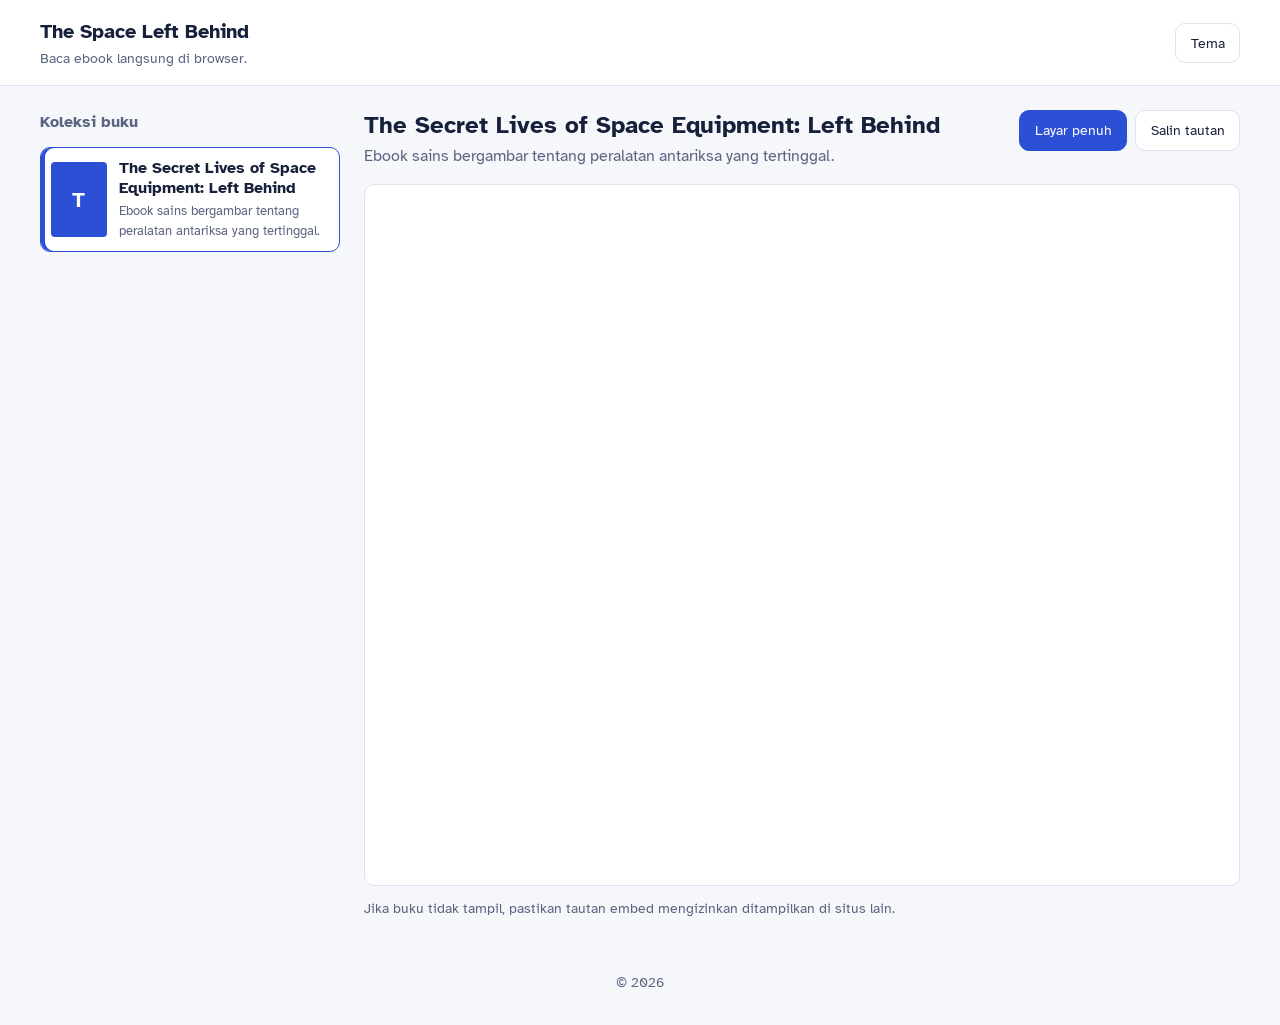
==== index.html @ 53a89041 "Fix embed URL and add newline at end of index.html Updated embed URL to include '?embed' and added n" ====
<!DOCTYPE html>
<html lang="id">
<head>
<meta charset="UTF-8">
<meta name="viewport" content="width=device-width, initial-scale=1">
<title>The Space Left Behind</title>
<meta name="description" content="Baca ebook langsung di browser.">
<link rel="preconnect" href="https://fonts.googleapis.com">
<link rel="preconnect" href="https://fonts.gstatic.com" crossorigin>
<link href="https://fonts.googleapis.com/css2?family=Atkinson+Hyperlegible:wght@400;700&display=swap" rel="stylesheet">
<style>
  :root {
    --bg: #f5f7fb;
    --surface: #ffffff;
    --ink: #17203a;
    --muted: #5b6480;
    --line: #dde2ee;
    --accent: #2b50d6;
    --accent-ink: #ffffff;
    --radius: 10px;
  }
  @media (prefers-color-scheme: dark) {
    :root:not([data-theme="light"]) {
      --bg: #0f1424;
      --surface: #171e35;
      --ink: #e8ecf8;
      --muted: #9aa5c4;
      --line: #28324f;
      --accent: #7f9bff;
      --accent-ink: #0f1424;
    }
  }
  :root[data-theme="dark"] {
    --bg: #0f1424;
    --surface: #171e35;
    --ink: #e8ecf8;
    --muted: #9aa5c4;
    --line: #28324f;
    --accent: #7f9bff;
    --accent-ink: #0f1424;
  }

  * { box-sizing: border-box; }
  html { height: 100%; }
  body {
    margin: 0;
    min-height: 100%;
    background: var(--bg);
    color: var(--ink);
    font-family: "Atkinson Hyperlegible", system-ui, -apple-system, "Segoe UI", Roboto, sans-serif;
    line-height: 1.55;
  }
  a { color: var(--accent); }
  :focus-visible { outline: 3px solid var(--accent); outline-offset: 2px; }

  header {
    display: flex;
    align-items: center;
    justify-content: space-between;
    gap: 1rem;
    padding: 1rem clamp(1rem, 4vw, 2.5rem);
    border-bottom: 1px solid var(--line);
    background: var(--surface);
  }
  header h1 { margin: 0; font-size: 1.25rem; }
  header p { margin: 0; color: var(--muted); font-size: .9rem; }

  .btn {
    font: inherit;
    font-size: .9rem;
    padding: .5rem .9rem;
    border: 1px solid var(--line);
    border-radius: var(--radius);
    background: var(--surface);
    color: var(--ink);
    cursor: pointer;
    text-decoration: none;
    display: inline-flex;
    align-items: center;
    gap: .4rem;
  }
  .btn:hover { border-color: var(--accent); }
  .btn.primary { background: var(--accent); color: var(--accent-ink); border-color: var(--accent); }

  main {
    display: grid;
    grid-template-columns: 300px minmax(0, 1fr);
    gap: 1.5rem;
    padding: 1.5rem clamp(1rem, 4vw, 2.5rem) 2.5rem;
    max-width: 1500px;
    margin: 0 auto;
  }

  /* Rak buku */
  .shelf h2 { margin: 0 0 .75rem; font-size: 1rem; color: var(--muted); font-weight: 700; }
  .book-list { list-style: none; margin: 0; padding: 0; display: grid; gap: .6rem; }
  .book-item {
    width: 100%;
    text-align: left;
    font: inherit;
    color: inherit;
    display: grid;
    grid-template-columns: 56px 1fr;
    gap: .8rem;
    align-items: center;
    padding: .6rem;
    background: var(--surface);
    border: 1px solid var(--line);
    border-radius: var(--radius);
    cursor: pointer;
  }
  .book-item:hover { border-color: var(--accent); }
  .book-item[aria-current="true"] { border-color: var(--accent); box-shadow: inset 4px 0 0 var(--accent); }
  .cover {
    width: 56px;
    aspect-ratio: 3 / 4;
    border-radius: 4px;
    background: var(--accent);
    color: var(--accent-ink);
    display: grid;
    place-items: center;
    font-weight: 700;
    font-size: 1.3rem;
    object-fit: cover;
    overflow: hidden;
  }
  .book-item strong { display: block; font-size: .98rem; line-height: 1.3; }
  .book-item span { display: block; color: var(--muted); font-size: .82rem; margin-top: .15rem; }

  /* Pembaca */
  .reader { min-width: 0; }
  .reader-head {
    display: flex;
    flex-wrap: wrap;
    align-items: flex-start;
    justify-content: space-between;
    gap: .75rem;
    margin-bottom: .9rem;
  }
  .reader-head h2 { margin: 0; font-size: 1.5rem; line-height: 1.25; }
  .reader-head p { margin: .25rem 0 0; color: var(--muted); max-width: 65ch; }
  .actions { display: flex; gap: .5rem; flex-wrap: wrap; }

  .frame {
    position: relative;
    width: 100%;
    height: min(78vh, 900px);
    min-height: 420px;
    background: var(--surface);
    border: 1px solid var(--line);
    border-radius: var(--radius);
    overflow: hidden;
  }
  .frame iframe { position: absolute; inset: 0; width: 100%; height: 100%; border: 0; }
  .frame:fullscreen { height: 100vh; border-radius: 0; border: 0; }

  .empty {
    display: grid;
    place-items: center;
    height: 100%;
    padding: 2rem;
    text-align: center;
    color: var(--muted);
  }
  .hint { margin-top: .75rem; color: var(--muted); font-size: .85rem; }

  footer { text-align: center; color: var(--muted); font-size: .85rem; padding: 0 1rem 2rem; }

  @media (max-width: 860px) {
    main { grid-template-columns: 1fr; }
    .book-list { display: flex; overflow-x: auto; padding-bottom: .4rem; scroll-snap-type: x proximity; }
    .book-item { min-width: 250px; scroll-snap-align: start; }
    .frame { height: 70vh; }
  }
</style>
</head>
<body>

<header>
  <div>
    <h1 id="site-title">The Space Left Behind</h1>
    <p id="site-sub">Pilih buku, lalu baca langsung di halaman ini.</p>
  </div>
  <button class="btn" id="theme-btn" type="button" aria-label="Ganti tema terang atau gelap">Tema</button>
</header>

<main>
  <nav class="shelf" aria-label="Daftar buku">
    <h2>Koleksi buku</h2>
    <ul class="book-list" id="book-list"></ul>
  </nav>

  <section class="reader" aria-live="polite">
    <div class="reader-head">
      <div>
        <h2 id="book-title"></h2>
        <p id="book-desc"></p>
      </div>
      <div class="actions">
        <button class="btn primary" id="fs-btn" type="button">Layar penuh</button>
        <button class="btn" id="copy-btn" type="button">Salin tautan</button>
      </div>
    </div>
    <div class="frame" id="frame"></div>
    <p class="hint">Jika buku tidak tampil, pastikan tautan embed mengizinkan ditampilkan di situs lain.</p>
  </section>
</main>

<footer id="footer"></footer>

<script>
/* ==========================================================
   PENGATURAN — cukup edit bagian ini
   ========================================================== */
const SITE = {
  title: "The Space Left Behind",
  subtitle: "Baca ebook langsung di browser.",
  footer: "© 2026"
};

/*
  Tambahkan buku di daftar BOOKS.
  - id    : kode unik tanpa spasi (dipakai di tautan, contoh: index.html#buku-1)
  - title : judul buku
  - desc  : deskripsi singkat
  - embed : tempel URL embed ATAU seluruh kode <iframe ...> dari layanan ebook
            (Heyzine, Canva, FlippingBook, AnyFlip, Google Drive, Issuu, dll.)
  - cover : (opsional) alamat gambar sampul, mis. "img/cover1.jpg"
*/
const BOOKS = [
  {
    id: "left-behind",
    title: "The Secret Lives of Space Equipment: Left Behind",
    desc: "Ebook sains bergambar tentang peralatan antariksa yang tertinggal.",
    embed: "https://www.canva.com/design/DAHahAxAbkM/lyB0wfbpqo5Fx6JDSPMKbw/view?embed",
    cover: ""
  }
];

/* ==========================================================
   KODE PROGRAM — tidak perlu diubah
   ========================================================== */
const $ = (id) => document.getElementById(id);

// Terima URL biasa, atau kode <iframe src="...">
function getSrc(embed) {
  const text = (embed || "").trim();
  if (!text) return "";
  const m = text.match(/src\s*=\s*["']([^"']+)["']/i);
  return normalizeUrl((m ? m[1] : text).replace(/&amp;/g, "&"));
}

// Link Canva biasa (/view) diblokir saat di-embed; tambahkan ?embed otomatis
function normalizeUrl(url) {
  try {
    const u = new URL(url);
    if (/(^|\.)canva\.com$/.test(u.hostname) && u.pathname.includes("/design/") && !u.searchParams.has("embed")) {
      u.searchParams.set("embed", "");
      return u.toString().replace("embed=", "embed");
    }
  } catch (e) {}
  return url;
}

function el(tag, props = {}, children = []) {
  const node = Object.assign(document.createElement(tag), props);
  children.forEach((c) => node.append(c));
  return node;
}

function renderList(activeId) {
  const list = $("book-list");
  list.replaceChildren();
  BOOKS.forEach((book) => {
    const cover = book.cover
      ? el("img", { className: "cover", src: book.cover, alt: "", loading: "lazy" })
      : el("div", { className: "cover", textContent: (book.title || "?").trim().charAt(0).toUpperCase() });
    const text = el("div", {}, [
      el("strong", { textContent: book.title }),
      el("span", { textContent: book.desc || "" })
    ]);
    const btn = el("button", { className: "book-item", type: "button" }, [cover, text]);
    btn.setAttribute("aria-current", String(book.id === activeId));
    btn.addEventListener("click", () => { location.hash = book.id; });
    list.append(el("li", {}, [btn]));
  });
}

function showBook(id) {
  const book = BOOKS.find((b) => b.id === id) || BOOKS[0];
  if (!book) return;

  renderList(book.id);
  $("book-title").textContent = book.title;
  $("book-desc").textContent = book.desc || "";
  document.title = book.title + " | " + SITE.title;

  const src = getSrc(book.embed);
  const frame = $("frame");
  frame.replaceChildren();

  if (src) {
    const iframe = el("iframe", {
      src,
      title: book.title,
      allowFullscreen: true
    });
    iframe.setAttribute("allow", "fullscreen");
    frame.append(iframe);
  } else {
    frame.append(el("div", { className: "empty", textContent: "Tautan embed untuk buku ini belum ditambahkan." }));
  }
}

function currentId() { return decodeURIComponent(location.hash.slice(1)); }

// Tema
function applyTheme(t) {
  if (t) document.documentElement.setAttribute("data-theme", t);
  else document.documentElement.removeAttribute("data-theme");
}
try { applyTheme(localStorage.getItem("theme")); } catch (e) {}
$("theme-btn").addEventListener("click", () => {
  const dark = document.documentElement.getAttribute("data-theme") === "dark" ||
    (!document.documentElement.hasAttribute("data-theme") && matchMedia("(prefers-color-scheme: dark)").matches);
  const next = dark ? "light" : "dark";
  applyTheme(next);
  try { localStorage.setItem("theme", next); } catch (e) {}
});

// Tombol aksi
$("fs-btn").addEventListener("click", () => {
  const frame = $("frame");
  if (document.fullscreenElement) document.exitFullscreen();
  else if (frame.requestFullscreen) frame.requestFullscreen();
});
$("copy-btn").addEventListener("click", async (e) => {
  const btn = e.currentTarget;
  try {
    await navigator.clipboard.writeText(location.href);
    btn.textContent = "Tautan disalin";
  } catch (err) {
    btn.textContent = "Salin manual dari address bar";
  }
  setTimeout(() => { btn.textContent = "Salin tautan"; }, 2000);
});

// Mulai
$("site-title").textContent = SITE.title;
$("site-sub").textContent = SITE.subtitle;
$("footer").textContent = SITE.footer;
window.addEventListener("hashchange", () => showBook(currentId()));
showBook(currentId());
</script>
</body>
</html>
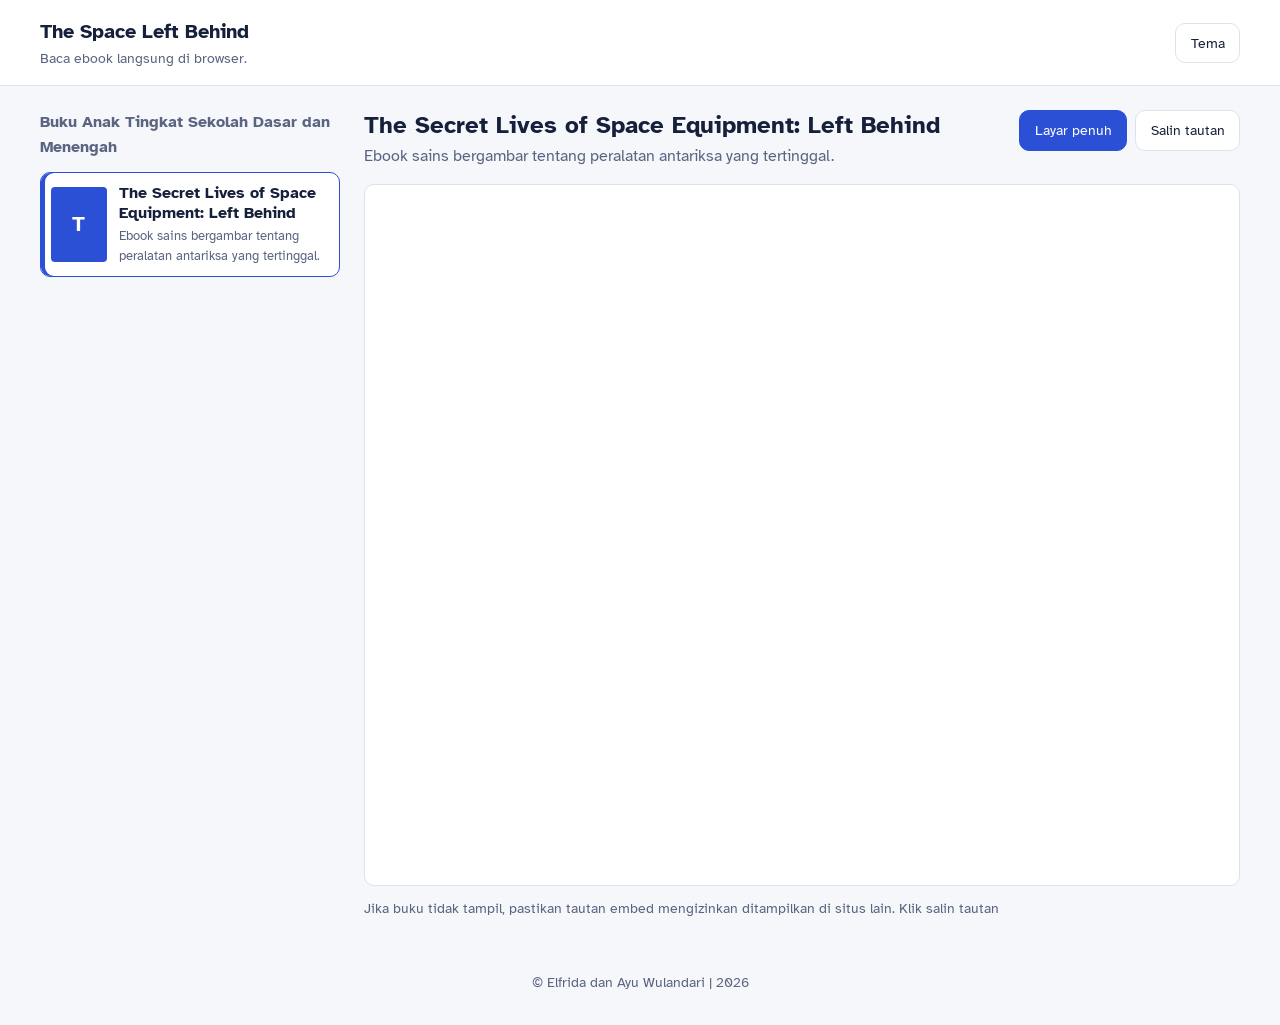
==== commit 89ef5766: "Update book collection title and footer text" ====
--- a/index.html
+++ b/index.html
@@ -186,7 +186,7 @@
 
 <main>
   <nav class="shelf" aria-label="Daftar buku">
-    <h2>Koleksi buku</h2>
+    <h2>Buku Anak Tingkat Sekolah Dasar dan Menengah</h2>
     <ul class="book-list" id="book-list"></ul>
   </nav>
 
@@ -202,7 +202,7 @@
       </div>
     </div>
     <div class="frame" id="frame"></div>
-    <p class="hint">Jika buku tidak tampil, pastikan tautan embed mengizinkan ditampilkan di situs lain.</p>
+    <p class="hint">Jika buku tidak tampil, pastikan tautan embed mengizinkan ditampilkan di situs lain. Klik salin tautan </p>
   </section>
 </main>
 
@@ -215,7 +215,7 @@
 const SITE = {
   title: "The Space Left Behind",
   subtitle: "Baca ebook langsung di browser.",
-  footer: "© 2026"
+  footer: "© Elfrida dan Ayu Wulandari | 2026"
 };
 
 /*
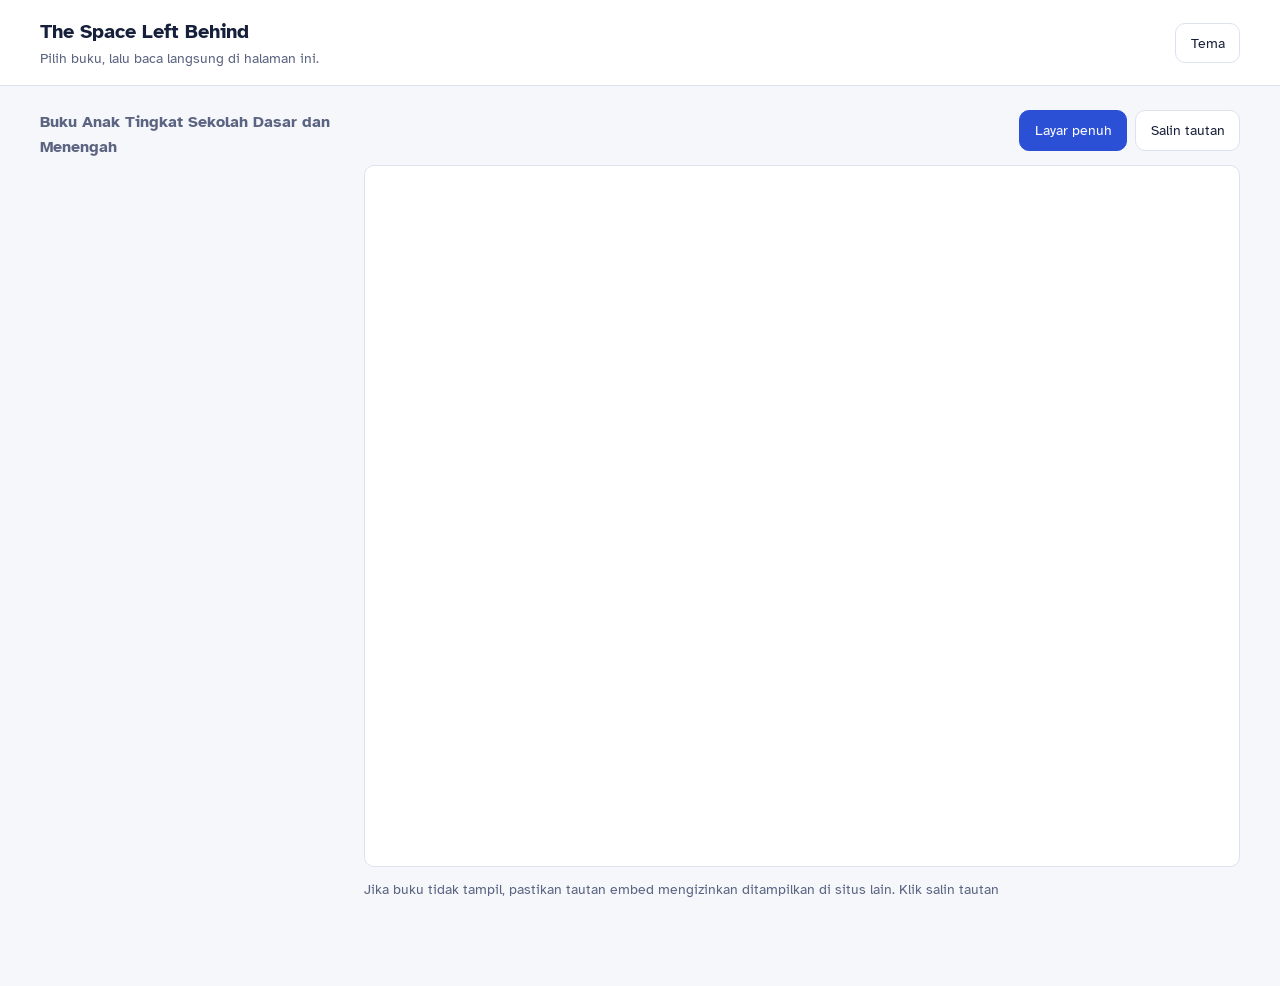
==== commit d512467b: "Insert iframe for interactive video Added an iframe for an interactive space mission video." ====
--- a/index.html
+++ b/index.html
@@ -217,7 +217,12 @@
   subtitle: "Baca ebook langsung di browser.",
   footer: "© Elfrida dan Ayu Wulandari | 2026"
 };
-
+<iframe src="https://github.com/1120008/NASA-space-HAckathon-2026/"
+  width="960" height="540"
+  style="border:0;max-width:100%;aspect-ratio:16/9"
+  allow="autoplay; fullscreen"
+  title="Misi Antariksa: Video Interaktif"
+  loading="lazy"></iframe>
 /*
   Tambahkan buku di daftar BOOKS.
   - id    : kode unik tanpa spasi (dipakai di tautan, contoh: index.html#buku-1)
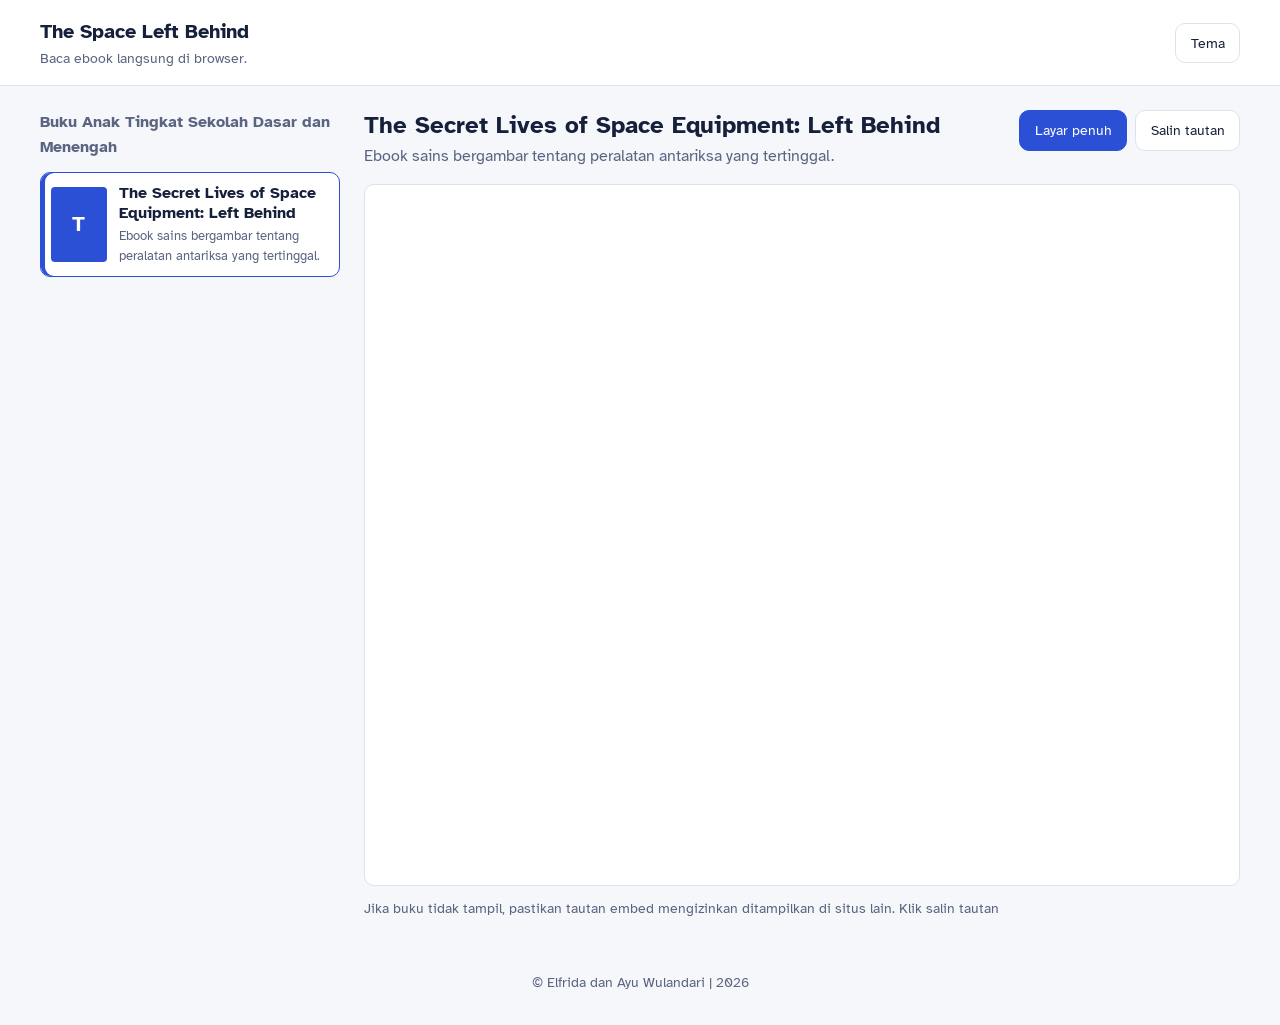
==== commit 3ad61e59: "Update iframe source for interactive video Replaced old iframe with a new one linking to an interact" ====
--- a/index.html
+++ b/index.html
@@ -153,7 +153,12 @@
   }
   .frame iframe { position: absolute; inset: 0; width: 100%; height: 100%; border: 0; }
   .frame:fullscreen { height: 100vh; border-radius: 0; border: 0; }
-
+<iframe src="https://1120008.github.io/NASA-space-HAckathon-2026/"
+  width="960" height="540"
+  style="border:0;max-width:100%;aspect-ratio:16/9"
+  allow="autoplay; fullscreen"
+  title="Misi Antariksa: Video Interaktif"
+  loading="lazy"></iframe>
   .empty {
     display: grid;
     place-items: center;
@@ -217,12 +222,7 @@
   subtitle: "Baca ebook langsung di browser.",
   footer: "© Elfrida dan Ayu Wulandari | 2026"
 };
-<iframe src="https://github.com/1120008/NASA-space-HAckathon-2026/"
-  width="960" height="540"
-  style="border:0;max-width:100%;aspect-ratio:16/9"
-  allow="autoplay; fullscreen"
-  title="Misi Antariksa: Video Interaktif"
-  loading="lazy"></iframe>
+
 /*
   Tambahkan buku di daftar BOOKS.
   - id    : kode unik tanpa spasi (dipakai di tautan, contoh: index.html#buku-1)
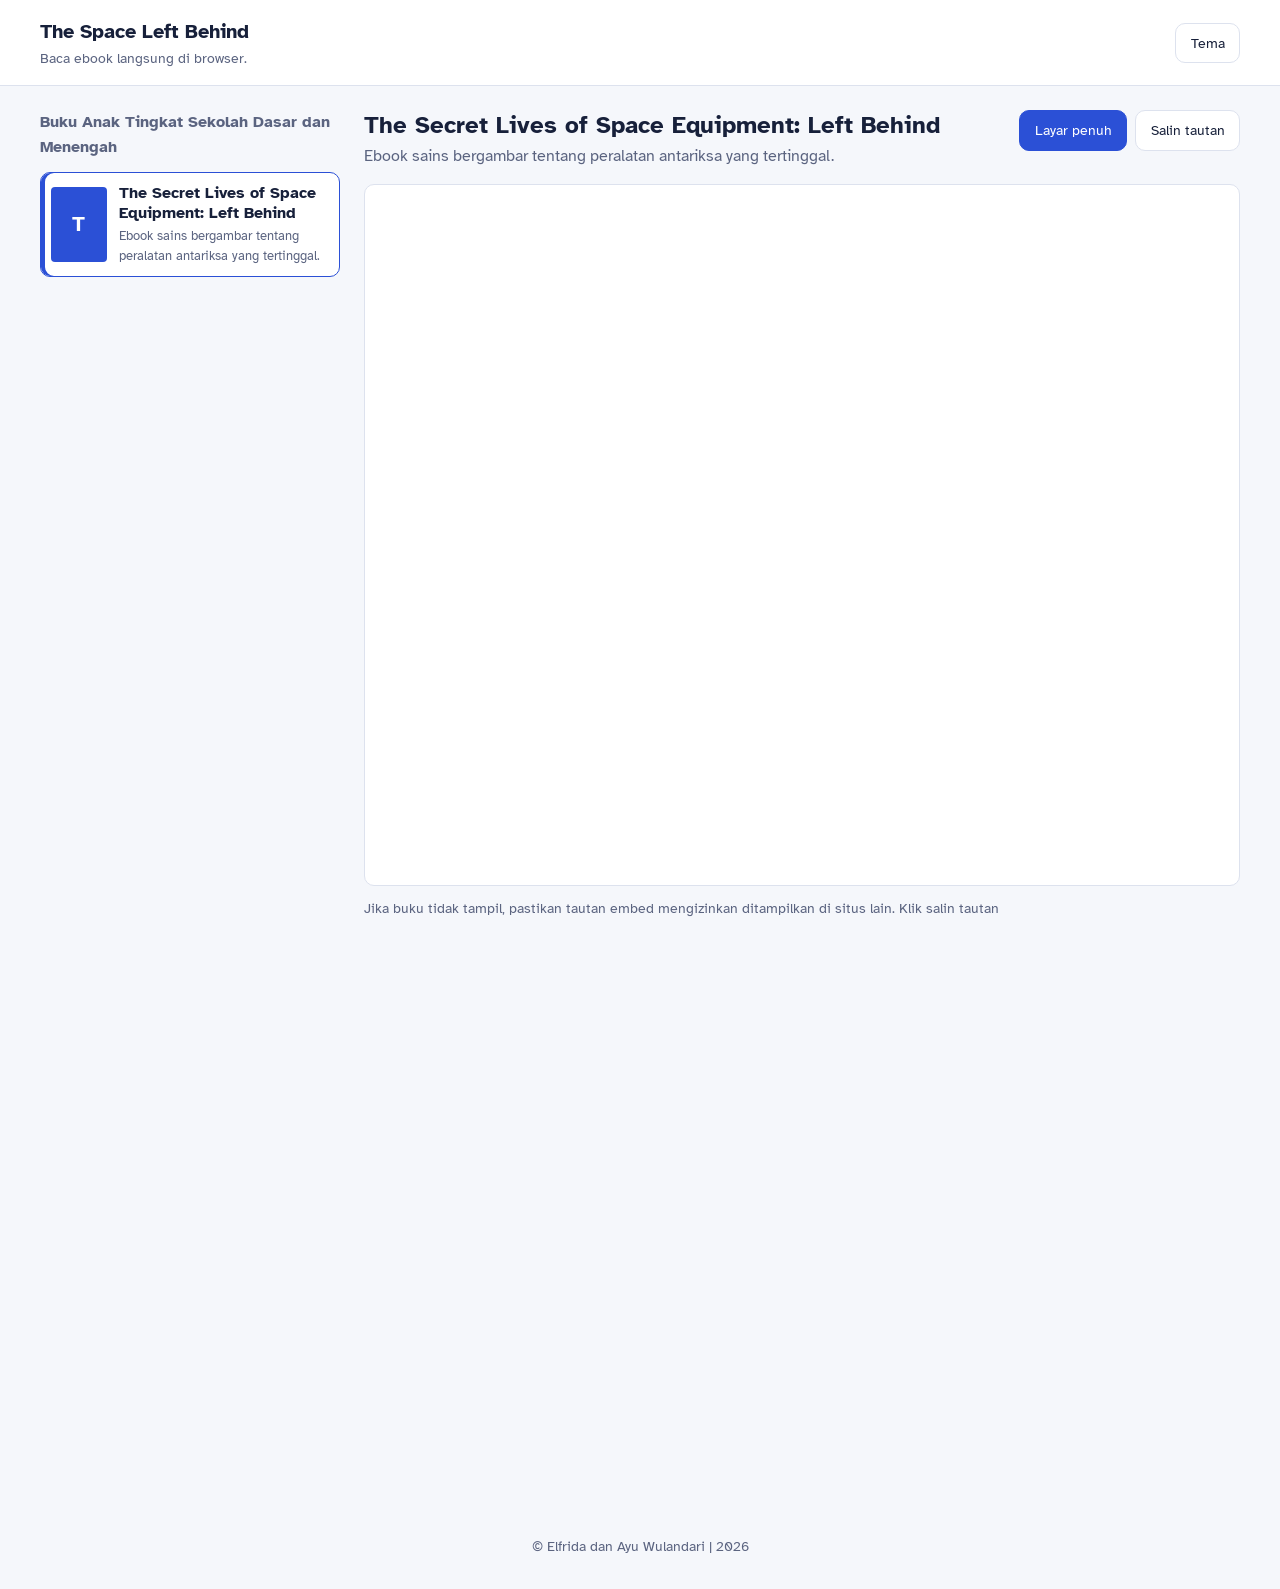
==== commit 02bcea9a: "Update iframe for interactive video content Replaced the existing iframe with a new one that include" ====
--- a/index.html
+++ b/index.html
@@ -153,12 +153,7 @@
   }
   .frame iframe { position: absolute; inset: 0; width: 100%; height: 100%; border: 0; }
   .frame:fullscreen { height: 100vh; border-radius: 0; border: 0; }
-<iframe src="https://1120008.github.io/NASA-space-HAckathon-2026/"
-  width="960" height="540"
-  style="border:0;max-width:100%;aspect-ratio:16/9"
-  allow="autoplay; fullscreen"
-  title="Misi Antariksa: Video Interaktif"
-  loading="lazy"></iframe>
+
   .empty {
     display: grid;
     place-items: center;
@@ -209,6 +204,15 @@
     <div class="frame" id="frame"></div>
     <p class="hint">Jika buku tidak tampil, pastikan tautan embed mengizinkan ditampilkan di situs lain. Klik salin tautan </p>
   </section>
+<iframe src="https://1120008.github.io/NASA-space-HAckathon-2026/ href="https://claude.ai/artifact/JmDdUsJMD1QZZ9NBGYgZS2
+" 
+  width="960" height="540"
+  style="border:0;max-width:100%;aspect-ratio:16/9"
+  allow="autoplay; fullscreen"
+  title="Misi Antariksa: Video Interaktif"
+  loading="lazy">
+  
+  </iframe>
 </main>
 
 <footer id="footer"></footer>
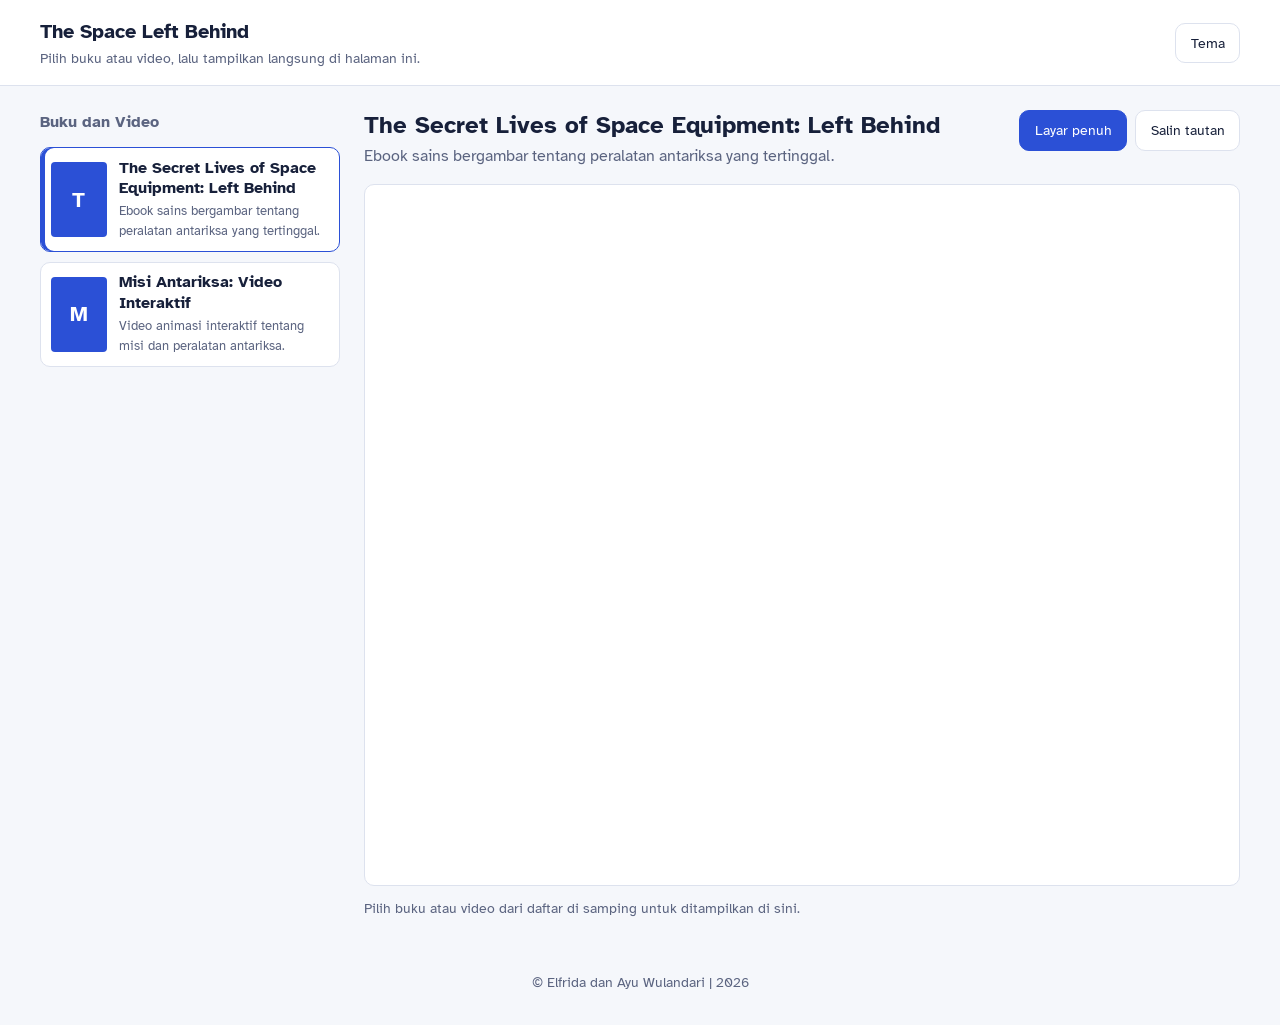
==== commit 3889cf8a: "Fix bookshelf to show two content items: ebook and interactive video, and remove the stray outer ifr" ====
--- a/index.html
+++ b/index.html
@@ -185,8 +185,8 @@
 </header>
 
 <main>
-  <nav class="shelf" aria-label="Daftar buku">
-    <h2>Buku Anak Tingkat Sekolah Dasar dan Menengah</h2>
+  <nav class="shelf" aria-label="Daftar buku dan video">
+    <h2>Buku dan Video</h2>
     <ul class="book-list" id="book-list"></ul>
   </nav>
 
@@ -202,40 +202,19 @@
       </div>
     </div>
     <div class="frame" id="frame"></div>
-    <p class="hint">Jika buku tidak tampil, pastikan tautan embed mengizinkan ditampilkan di situs lain. Klik salin tautan </p>
+    <p class="hint">Pilih buku atau video dari daftar di samping untuk ditampilkan di sini.</p>
   </section>
-<iframe src="https://1120008.github.io/NASA-space-HAckathon-2026/ href="https://claude.ai/artifact/JmDdUsJMD1QZZ9NBGYgZS2
-" 
-  width="960" height="540"
-  style="border:0;max-width:100%;aspect-ratio:16/9"
-  allow="autoplay; fullscreen"
-  title="Misi Antariksa: Video Interaktif"
-  loading="lazy">
-  
-  </iframe>
 </main>
 
 <footer id="footer"></footer>
 
 <script>
-/* ==========================================================
-   PENGATURAN — cukup edit bagian ini
-   ========================================================== */
 const SITE = {
   title: "The Space Left Behind",
-  subtitle: "Baca ebook langsung di browser.",
+  subtitle: "Pilih buku atau video, lalu tampilkan langsung di halaman ini.",
   footer: "© Elfrida dan Ayu Wulandari | 2026"
 };
 
-/*
-  Tambahkan buku di daftar BOOKS.
-  - id    : kode unik tanpa spasi (dipakai di tautan, contoh: index.html#buku-1)
-  - title : judul buku
-  - desc  : deskripsi singkat
-  - embed : tempel URL embed ATAU seluruh kode <iframe ...> dari layanan ebook
-            (Heyzine, Canva, FlippingBook, AnyFlip, Google Drive, Issuu, dll.)
-  - cover : (opsional) alamat gambar sampul, mis. "img/cover1.jpg"
-*/
 const BOOKS = [
   {
     id: "left-behind",
@@ -243,15 +222,18 @@
     desc: "Ebook sains bergambar tentang peralatan antariksa yang tertinggal.",
     embed: "https://www.canva.com/design/DAHahAxAbkM/lyB0wfbpqo5Fx6JDSPMKbw/view?embed",
     cover: ""
+  },
+  {
+    id: "misi-antariksa",
+    title: "Misi Antariksa: Video Interaktif",
+    desc: "Video animasi interaktif tentang misi dan peralatan antariksa.",
+    embed: "./Misi%20Antariksa_%20Video%20Interaktif%20(4)%20(2).html",
+    cover: ""
   }
 ];
 
-/* ==========================================================
-   KODE PROGRAM — tidak perlu diubah
-   ========================================================== */
 const $ = (id) => document.getElementById(id);
 
-// Terima URL biasa, atau kode <iframe src="...">
 function getSrc(embed) {
   const text = (embed || "").trim();
   if (!text) return "";
@@ -259,16 +241,17 @@
   return normalizeUrl((m ? m[1] : text).replace(/&amp;/g, "&"));
 }
 
-// Link Canva biasa (/view) diblokir saat di-embed; tambahkan ?embed otomatis
 function normalizeUrl(url) {
   try {
-    const u = new URL(url);
+    const u = new URL(url, location.href);
     if (/(^|\.)canva\.com$/.test(u.hostname) && u.pathname.includes("/design/") && !u.searchParams.has("embed")) {
       u.searchParams.set("embed", "");
       return u.toString().replace("embed=", "embed");
     }
-  } catch (e) {}
-  return url;
+    return u.toString();
+  } catch (e) {
+    return url;
+  }
 }
 
 function el(tag, props = {}, children = []) {
@@ -312,18 +295,18 @@
     const iframe = el("iframe", {
       src,
       title: book.title,
-      allowFullscreen: true
+      allowFullscreen: true,
+      loading: "lazy"
     });
-    iframe.setAttribute("allow", "fullscreen");
+    iframe.setAttribute("allow", "autoplay; fullscreen");
     frame.append(iframe);
   } else {
-    frame.append(el("div", { className: "empty", textContent: "Tautan embed untuk buku ini belum ditambahkan." }));
+    frame.append(el("div", { className: "empty", textContent: "Tautan untuk konten ini belum ditambahkan." }));
   }
 }
 
 function currentId() { return decodeURIComponent(location.hash.slice(1)); }
 
-// Tema
 function applyTheme(t) {
   if (t) document.documentElement.setAttribute("data-theme", t);
   else document.documentElement.removeAttribute("data-theme");
@@ -337,7 +320,6 @@
   try { localStorage.setItem("theme", next); } catch (e) {}
 });
 
-// Tombol aksi
 $("fs-btn").addEventListener("click", () => {
   const frame = $("frame");
   if (document.fullscreenElement) document.exitFullscreen();
@@ -354,7 +336,6 @@
   setTimeout(() => { btn.textContent = "Salin tautan"; }, 2000);
 });
 
-// Mulai
 $("site-title").textContent = SITE.title;
 $("site-sub").textContent = SITE.subtitle;
 $("footer").textContent = SITE.footer;
